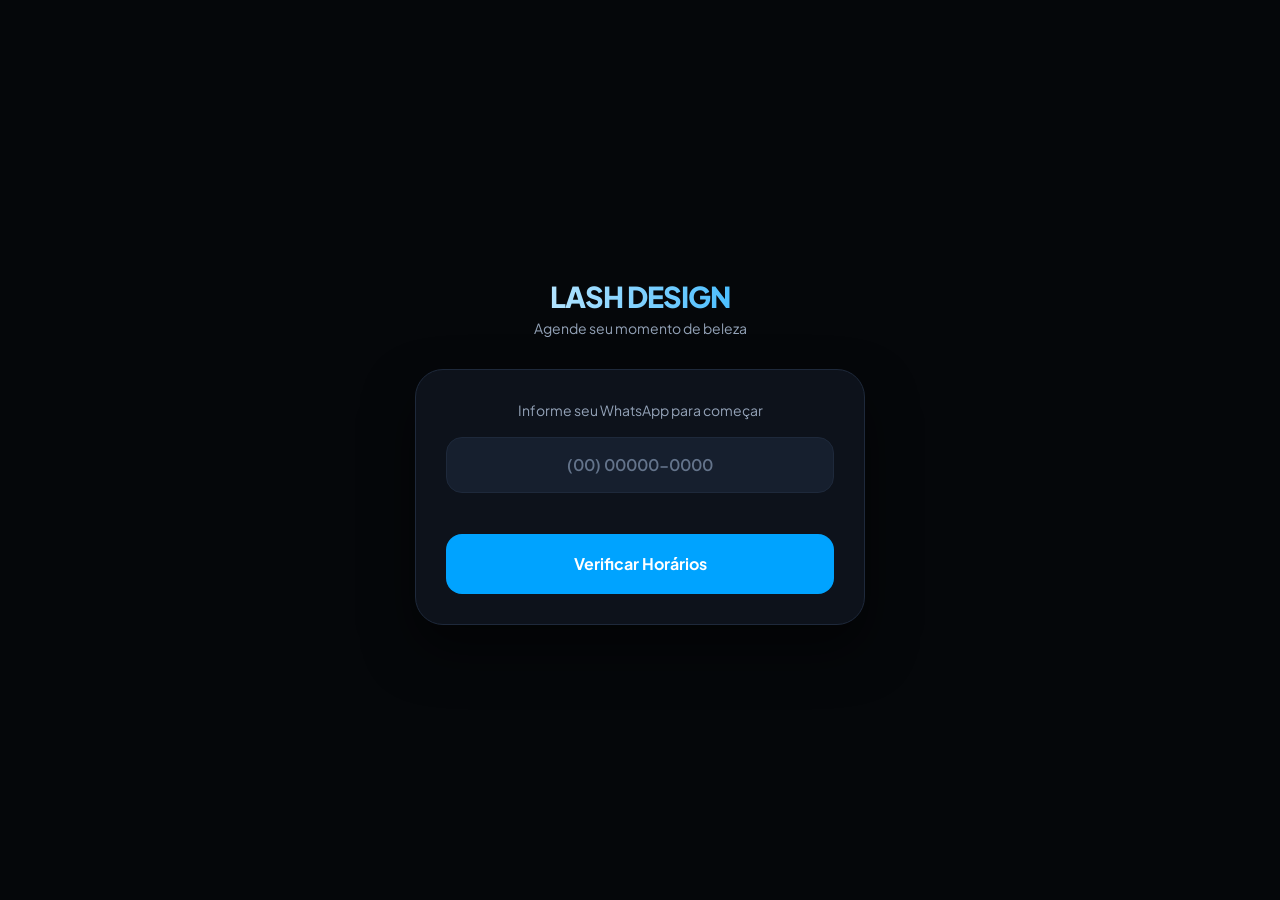
==== templates/index.html @ cbf54297 "Versão final ajustada para deploy" ====
<!DOCTYPE html>
<html lang="pt-br">
<head>
    <meta charset="UTF-8">
    <meta name="viewport" content="width=device-width, initial-scale=1.0">
    <title>Lash Design - Agendamento Online</title>
    
    <link href="https://fonts.googleapis.com/css2?family=Plus+Jakarta+Sans:wght@300;400;600;700&display=swap" rel="stylesheet">
    <link rel="stylesheet" href="https://cdn.jsdelivr.net/npm/bootstrap-icons@1.11.1/font/bootstrap-icons.css">
    <link rel="stylesheet" href="https://cdn.jsdelivr.net/npm/bootstrap@5.3.0/dist/css/bootstrap.min.css">
    <link rel="stylesheet" href="https://cdnjs.cloudflare.com/ajax/libs/animate.css/4.1.1/animate.min.css">

    <style>
        :root {
            --primary: #00a3ff;
            --bg-main: #05070a;
            --bg-card: #0d121b;
            --border: #1e293b;
            --text-main: #ffffff;
            --text-muted: #94a3b8;
            --success: #00e676;
        }

        .text-muted { color: var(--text-muted) !important; }
        label { color: #ffffff !important; }
        
        ::placeholder {
            color: #64748b !important;
            opacity: 1;
        }

        body {
            background: var(--bg-main);
            color: var(--text-main);
            font-family: 'Plus Jakarta Sans', sans-serif;
            min-height: 100vh;
            display: flex;
            align-items: center;
            justify-content: center;
            padding: 20px;
            margin: 0;
        }

        .container-app {
            max-width: 450px;
            width: 100%;
        }

        .brand-logo {
            text-align: center;
            margin-bottom: 30px;
        }

        .brand-text {
            font-size: 1.8rem;
            font-weight: 800;
            background: linear-gradient(90deg, #fff, var(--primary));
            background-clip: text;
            -webkit-background-clip: text;
            -webkit-text-fill-color: transparent;
            letter-spacing: -1px;
        }

        .card-glass {
            background: var(--bg-card);
            border: 1px solid var(--border);
            border-radius: 28px;
            padding: 30px;
            box-shadow: 0 25px 50px rgba(0,0,0,0.5);
        }

        .form-control {
            background: #161f2e !important;
            border: 1px solid var(--border) !important;
            color: white !important;
            border-radius: 16px;
            padding: 15px;
            text-align: center;
            font-weight: 600;
        }

        .form-control:focus {
            border-color: var(--primary) !important;
            box-shadow: 0 0 0 4px rgba(0, 163, 255, 0.1);
        }

        /* Calendário */
        .calendar-grid {
            display: grid;
            grid-template-columns: repeat(7, 1fr);
            gap: 6px;
            margin-top: 15px;
        }

        .cal-day {
            aspect-ratio: 1;
            display: flex;
            align-items: center;
            justify-content: center;
            cursor: pointer;
            border-radius: 12px;
            font-size: 0.85rem;
            background: #161f2e;
            transition: 0.2s;
            position: relative;
        }

        .cal-day:hover:not(.empty) { background: var(--border); }
        .cal-day.active { background: var(--primary); font-weight: bold; box-shadow: 0 0 15px rgba(0, 163, 255, 0.3); }
        
        .cal-day.has-slots::after {
            content: '';
            width: 4px; height: 4px; 
            background: var(--primary); 
            border-radius: 50%; 
            position: absolute; 
            bottom: 5px;
        }

        /* Horários */
        .slot-pill {
            background: #161f2e;
            border: 1px solid var(--border);
            padding: 10px 18px;
            border-radius: 14px;
            cursor: pointer;
            transition: 0.2s;
            text-align: center;
            flex: 1 1 30%;
            color: white;
        }

        .slot-pill:hover { border-color: var(--primary); color: var(--primary); }
        .slot-pill.selected { background: var(--primary); color: white; border-color: var(--primary); font-weight: bold; }

        .btn-confirm {
            background: var(--primary);
            color: white;
            border: none;
            border-radius: 16px;
            padding: 18px;
            font-weight: 700;
            width: 100%;
            margin-top: 25px;
            transition: 0.3s;
        }

        .btn-confirm:disabled { background: #2d3748; color: #718096; cursor: not-allowed; }

        .status-box {
            background: rgba(0, 163, 255, 0.1);
            border: 1px solid var(--primary);
            border-radius: 16px;
            padding: 15px;
            margin-bottom: 20px;
            text-align: center;
        }
    </style>
</head>
<body>

<div class="container-app">
    <div class="brand-logo">
        <div class="brand-text">LASH DESIGN</div>
        <p class="text-muted small">Agende seu momento de beleza</p>
    </div>

    <div class="card-glass">
        <div id="step-1">
            <label class="text-muted small d-block mb-3 text-center">Informe seu WhatsApp para começar</label>
            <input type="tel" id="user-tel" class="form-control mb-3" placeholder="(00) 00000-0000">
            <button onclick="verificarCliente()" class="btn-confirm">Verificar Horários</button>
        </div>

        <div id="step-2" class="d-none animate__animated animate__fadeIn">
            <div id="status-existente" class="status-box d-none">
                <span class="small d-block text-white">Você já possui um agendamento!</span>
                <strong id="data-agendada" class="text-primary"></strong>
            </div>

            <div class="d-flex justify-content-between align-items-center mb-3">
                <button class="btn btn-sm text-white" onclick="mudarMes(-1)"><i class="bi bi-chevron-left"></i></button>
                <span id="label-mes" class="fw-bold text-uppercase small" style="color: var(--primary)"></span>
                <button class="btn btn-sm text-white" onclick="mudarMes(1)"><i class="bi bi-chevron-right"></i></button>
            </div>

            <div class="calendar-grid text-muted" style="font-size: 0.7rem; font-weight: 800; text-align: center;">
                <div>D</div><div>S</div><div>T</div><div>Q</div><div>Q</div><div>S</div><div>S</div>
            </div>
            <div id="calendar-days" class="calendar-grid"></div>

            <div id="box-slots" class="mt-4 d-none">
                <label class="text-muted small mb-2">Escolha o horário:</label>
                <div id="lista-horarios" class="d-flex flex-wrap gap-2"></div>
                
                <input type="text" id="user-nome" class="form-control mt-4" placeholder="Seu nome completo">
                <button id="btn-finalizar" onclick="confirmarAgendamento()" class="btn-confirm" disabled>Confirmar Agendamento</button>
            </div>
        </div>
    </div>
</div>

<script>
    const API_URL = window.location.origin;
    let grade = {};
    let dataCalendario = new Date();
    let horarioSelecionado = null;

    async function verificarCliente() {
        const tel = document.getElementById('user-tel').value;
        if(tel.length < 10) return alert("Digite um WhatsApp válido");

        try {
            // Busca grade de horários disponíveis
            const resG = await fetch(`${API_URL}/agendamentos/horarios`);
            grade = await resG.json();

            // Verifica se cliente já tem agendamento ativo
            const resC = await fetch(`${API_URL}/agendamentos/verificar?telefone=${tel}`);
            const status = await resC.json();

            document.getElementById('step-1').classList.add('d-none');
            document.getElementById('step-2').classList.remove('d-none');
            
            if(status.possui_agendamento) {
                document.getElementById('status-existente').classList.remove('d-none');
                const dt = new Date(status.detalhes.data_hora);
                document.getElementById('data-agendada').innerText = dt.toLocaleString('pt-BR', {dateStyle:'short', timeStyle:'short'});
            }
            
            renderCalendario();
        } catch (e) {
            console.error("Erro ao verificar cliente", e);
            alert("Erro ao conectar com o servidor.");
        }
    }

    function renderCalendario() {
        const grid = document.getElementById('calendar-days');
        grid.innerHTML = '';
        document.getElementById('label-mes').innerText = dataCalendario.toLocaleString('pt-BR', { month: 'long', year: 'numeric' });

        const ano = dataCalendario.getFullYear();
        const mes = dataCalendario.getMonth();
        const primDia = new Date(ano, mes, 1).getDay();
        const ultDia = new Date(ano, mes + 1, 0).getDate();

        for (let i = 0; i < primDia; i++) grid.innerHTML += '<div class="cal-day empty"></div>';
        for (let d = 1; d <= ultDia; d++) {
            const dataStr = `${ano}-${String(mes + 1).padStart(2, '0')}-${String(d).padStart(2, '0')}`;
            const temVaga = grade[dataStr] ? 'has-slots' : '';
            grid.innerHTML += `<div class="cal-day ${temVaga}" onclick="selecionarDia('${dataStr}', this)">${d}</div>`;
        }
    }

    function selecionarDia(data, el) {
        document.querySelectorAll('.cal-day').forEach(d => d.classList.remove('active'));
        el.classList.add('active');
        
        const box = document.getElementById('box-slots');
        const lista = document.getElementById('lista-horarios');
        box.classList.remove('d-none');
        lista.innerHTML = '';

        if(grade[data]) {
            grade[data].forEach(h => {
                lista.innerHTML += `<div class="slot-pill" onclick="selecionarHorario(${h.id}, this)">${h.hora}</div>`;
            });
        } else {
            lista.innerHTML = '<p class="text-muted small">Nenhum horário disponível nesta data.</p>';
        }
    }

    function selecionarHorario(id, el) {
        document.querySelectorAll('.slot-pill').forEach(p => p.classList.remove('selected'));
        el.classList.add('selected');
        horarioSelecionado = id;
        document.getElementById('btn-finalizar').disabled = false;
    }

    async function confirmarAgendamento() {
        const nome = document.getElementById('user-nome').value;
        const tel = document.getElementById('user-tel').value;
        
        if(!nome) return alert("Por favor, digite seu nome");
        
        const res = await fetch(`${API_URL}/agendamentos/criar?nome=${nome}&telefone=${tel}&horario_id=${horarioSelecionado}`, {
            method: 'POST'
        });

        if(res.ok) {
            alert("Agendamento realizado com sucesso! Esperamos por você.");
            location.reload();
        } else {
            alert("Erro ao agendar. Tente outro horário.");
        }
    }

    function mudarMes(n) { 
        dataCalendario.setMonth(dataCalendario.getMonth() + n); 
        renderCalendario();
    }
</script>
</body>
</html>
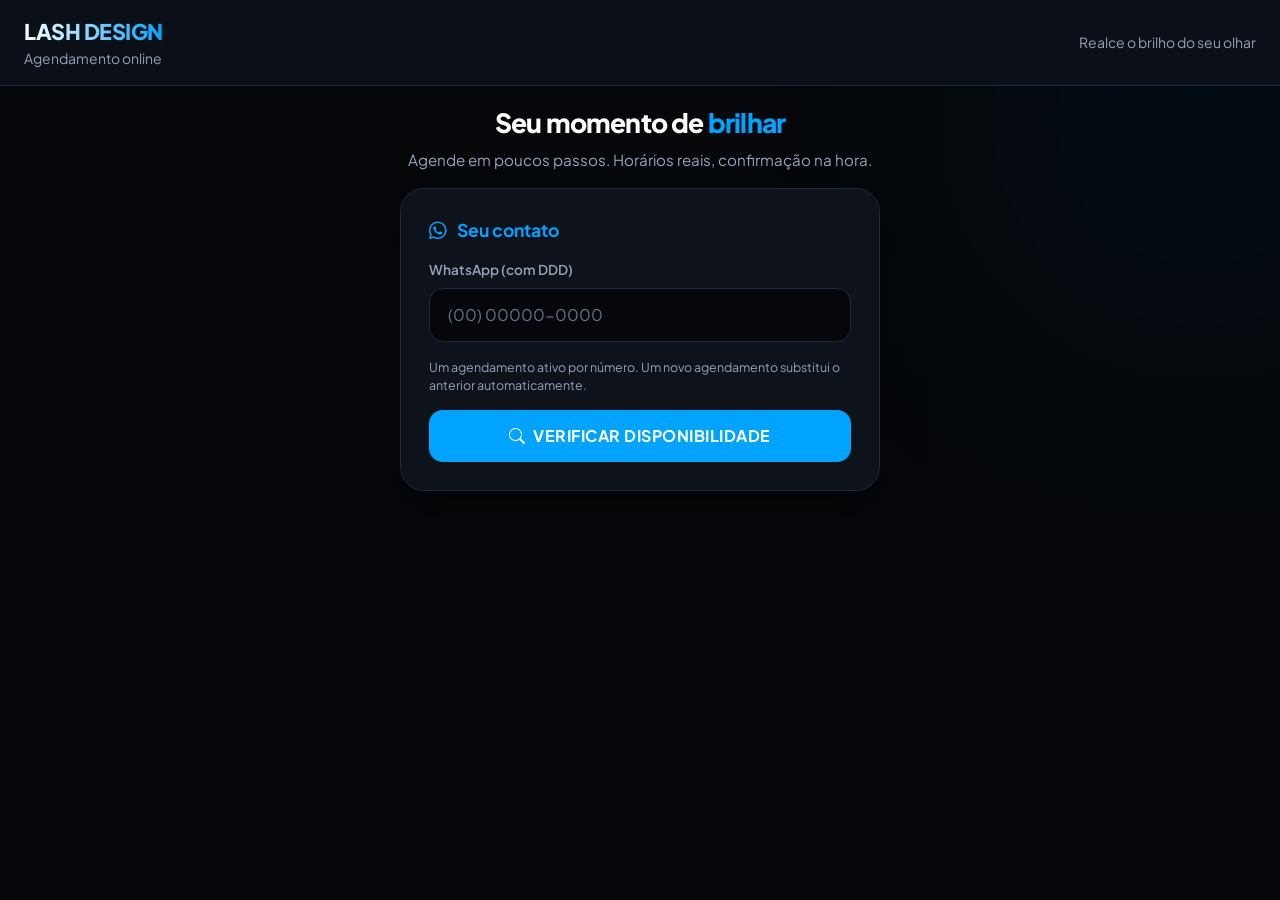
==== commit 0868cb23: "Novas Features no projeto" ====
--- a/templates/index.html
+++ b/templates/index.html
@@ -3,303 +3,650 @@
 <head>
     <meta charset="UTF-8">
     <meta name="viewport" content="width=device-width, initial-scale=1.0">
-    <title>Lash Design - Agendamento Online</title>
-    
-    <link href="https://fonts.googleapis.com/css2?family=Plus+Jakarta+Sans:wght@300;400;600;700&display=swap" rel="stylesheet">
+    <title>Lash Design — Agendamento online</title>
+    <meta name="description" content="Agende seu horário de extensão de cílios e procedimentos Lash Design com poucos cliques.">
+    <meta property="og:title" content="Lash Design — Agendamento online">
+    <meta property="og:description" content="Escolha o serviço, data e horário. Atendimento profissional.">
+    <meta property="og:type" content="website">
+    <meta property="og:image" content="/static/img/logo_aba.png">
+
+    <link href="https://fonts.googleapis.com/css2?family=Plus+Jakarta+Sans:wght@300;400;600;700;800&display=swap" rel="stylesheet">
     <link rel="stylesheet" href="https://cdn.jsdelivr.net/npm/bootstrap-icons@1.11.1/font/bootstrap-icons.css">
     <link rel="stylesheet" href="https://cdn.jsdelivr.net/npm/bootstrap@5.3.0/dist/css/bootstrap.min.css">
-    <link rel="stylesheet" href="https://cdnjs.cloudflare.com/ajax/libs/animate.css/4.1.1/animate.min.css">
+    <link rel="stylesheet" href="https://cdnjs.cloudflare.com/ajax/libs/animate.css/4.1.1/animate.min.css"/>
+    <link rel="stylesheet" href="/static/css/theme.css">
+    <link rel="icon" type="image/png" href="/static/img/logo_aba.png">
 
     <style>
-        :root {
-            --primary: #00a3ff;
-            --bg-main: #05070a;
-            --bg-card: #0d121b;
-            --border: #1e293b;
-            --text-main: #ffffff;
-            --text-muted: #94a3b8;
-            --success: #00e676;
-        }
-
-        .text-muted { color: var(--text-muted) !important; }
-        label { color: #ffffff !important; }
-        
-        ::placeholder {
-            color: #64748b !important;
-            opacity: 1;
-        }
-
-        body {
-            background: var(--bg-main);
-            color: var(--text-main);
-            font-family: 'Plus Jakarta Sans', sans-serif;
+        label, .form-label {
+            color: var(--text-muted) !important;
+            font-size: 0.85rem;
+            font-weight: 600;
+        }
+
+        body.theme-phd {
+            margin: 0;
             min-height: 100vh;
-            display: flex;
-            align-items: center;
-            justify-content: center;
-            padding: 20px;
-            margin: 0;
-        }
-
-        .container-app {
-            max-width: 450px;
-            width: 100%;
-        }
-
-        .brand-logo {
-            text-align: center;
-            margin-bottom: 30px;
-        }
-
-        .brand-text {
-            font-size: 1.8rem;
+            padding-bottom: 48px;
+            overflow-x: hidden;
+        }
+
+        body.theme-phd::before {
+            content: "";
+            position: fixed;
+            width: 320px;
+            height: 320px;
+            background: var(--primary);
+            filter: blur(150px);
+            border-radius: 50%;
+            z-index: -1;
+            opacity: 0.12;
+            top: -40px;
+            right: -80px;
+            pointer-events: none;
+        }
+
+        .navbar-public {
+            background: var(--glass);
+            backdrop-filter: blur(15px);
+            border-bottom: 1px solid var(--border);
+            padding: 16px 24px;
+            position: sticky;
+            top: 0;
+            z-index: 1000;
+        }
+
+        .navbar-public .brand-text {
+            font-size: 1.35rem;
             font-weight: 800;
+            letter-spacing: -0.5px;
             background: linear-gradient(90deg, #fff, var(--primary));
             background-clip: text;
             -webkit-background-clip: text;
             -webkit-text-fill-color: transparent;
-            letter-spacing: -1px;
+        }
+
+        .hero-landing {
+            max-width: 520px;
+            margin: 0 auto;
+            padding: 20px 20px 8px;
+            text-align: center;
+        }
+
+        .hero-landing h1 {
+            font-size: 1.65rem;
+            font-weight: 800;
+            letter-spacing: -0.03em;
+            line-height: 1.25;
+            margin-bottom: 10px;
+        }
+
+        .hero-landing p {
+            color: var(--text-muted);
+            font-size: 0.95rem;
+            margin: 0;
+        }
+
+        .page-wrap {
+            max-width: 520px;
+            margin: 0 auto;
+            padding: 8px 20px 0;
         }
 
         .card-glass {
-            background: var(--bg-card);
+            margin-bottom: 20px;
+            transition: border-color 0.2s ease;
+        }
+
+        .card-glass:hover {
+            border-color: rgba(0, 163, 255, 0.35);
+        }
+
+        .services-grid { display: flex; flex-direction: column; gap: 12px; }
+
+        .service-option {
+            background: var(--bg-accent);
             border: 1px solid var(--border);
-            border-radius: 28px;
-            padding: 30px;
-            box-shadow: 0 25px 50px rgba(0,0,0,0.5);
-        }
-
-        .form-control {
-            background: #161f2e !important;
-            border: 1px solid var(--border) !important;
-            color: white !important;
             border-radius: 16px;
-            padding: 15px;
+            overflow: hidden;
+            cursor: pointer;
+            display: flex;
+            align-items: center;
+            transition: all 0.25s ease;
+            position: relative;
+        }
+
+        .service-option:hover { border-color: rgba(0, 163, 255, 0.4); }
+
+        .service-option img {
+            width: 76px;
+            height: 76px;
+            object-fit: cover;
+        }
+
+        .service-info { padding: 14px 16px; flex-grow: 1; }
+
+        .service-info h4 {
+            margin: 0;
+            font-size: 0.98rem;
+            font-weight: 700;
+            color: var(--text-main);
+        }
+
+        .service-info span { color: var(--primary); font-weight: 800; font-size: 0.88rem; }
+
+        .service-option.selected {
+            border-color: var(--primary);
+            background: rgba(0, 163, 255, 0.1);
+            box-shadow: 0 0 0 1px rgba(0, 163, 255, 0.25);
+        }
+
+        .check-badge {
+            position: absolute;
+            right: 14px;
+            color: var(--primary);
+            font-size: 1.25rem;
+            display: none;
+        }
+
+        .service-option.selected .check-badge { display: block; }
+
+        .status-box {
+            background: rgba(0, 163, 255, 0.08);
+            border: 1px solid rgba(0, 163, 255, 0.35);
+            border-radius: 16px;
+            padding: 14px 16px;
+            margin-bottom: 8px;
             text-align: center;
-            font-weight: 600;
-        }
-
-        .form-control:focus {
-            border-color: var(--primary) !important;
-            box-shadow: 0 0 0 4px rgba(0, 163, 255, 0.1);
-        }
-
-        /* Calendário */
+        }
+
+        .status-box strong { color: var(--primary); font-weight: 700; }
+
+        .calendar-nav {
+            display: flex;
+            justify-content: space-between;
+            align-items: center;
+            margin-bottom: 16px;
+            background: rgba(0, 0, 0, 0.35);
+            border: 1px solid var(--border);
+            border-radius: 14px;
+            padding: 10px 12px;
+        }
+
+        .calendar-nav button {
+            background: transparent;
+            border: none;
+            color: white;
+            padding: 6px 10px;
+            border-radius: 10px;
+        }
+
+        .calendar-nav button:hover { background: var(--bg-accent); }
+
+        #label-mes {
+            font-size: 0.78rem;
+            font-weight: 800;
+            letter-spacing: 0.06em;
+            text-transform: uppercase;
+            color: var(--primary);
+        }
+
         .calendar-grid {
             display: grid;
             grid-template-columns: repeat(7, 1fr);
-            gap: 6px;
-            margin-top: 15px;
+            gap: 8px;
+            text-align: center;
+        }
+
+        .calendar-grid.weekdays {
+            font-size: 0.65rem;
+            font-weight: 800;
+            letter-spacing: 0.04em;
+            color: var(--text-muted);
+            margin-bottom: 4px;
         }
 
         .cal-day {
+            position: relative;
             aspect-ratio: 1;
             display: flex;
             align-items: center;
             justify-content: center;
             cursor: pointer;
             border-radius: 12px;
-            font-size: 0.85rem;
-            background: #161f2e;
-            transition: 0.2s;
-            position: relative;
-        }
-
-        .cal-day:hover:not(.empty) { background: var(--border); }
-        .cal-day.active { background: var(--primary); font-weight: bold; box-shadow: 0 0 15px rgba(0, 163, 255, 0.3); }
-        
-        .cal-day.has-slots::after {
-            content: '';
-            width: 4px; height: 4px; 
-            background: var(--primary); 
-            border-radius: 50%; 
-            position: absolute; 
-            bottom: 5px;
-        }
-
-        /* Horários */
-        .slot-pill {
-            background: #161f2e;
-            border: 1px solid var(--border);
-            padding: 10px 18px;
-            border-radius: 14px;
-            cursor: pointer;
-            transition: 0.2s;
-            text-align: center;
-            flex: 1 1 30%;
-            color: white;
-        }
-
-        .slot-pill:hover { border-color: var(--primary); color: var(--primary); }
-        .slot-pill.selected { background: var(--primary); color: white; border-color: var(--primary); font-weight: bold; }
-
-        .btn-confirm {
+            font-size: 0.88rem;
+            transition: all 0.2s;
+            background: var(--bg-accent);
+            border: 1px solid transparent;
+            color: var(--text-main);
+        }
+
+        .cal-day.empty { visibility: hidden; pointer-events: none; }
+
+        .cal-day.has-slots {
+            background: rgba(0, 163, 255, 0.14);
+            border-color: rgba(0, 163, 255, 0.45);
+            color: #bae6fd;
+            font-weight: 600;
+        }
+
+        .cal-day:hover { background: var(--border); border-color: var(--primary); }
+
+        .cal-day.has-slots:hover {
+            background: rgba(0, 163, 255, 0.24);
+            border-color: rgba(0, 163, 255, 0.65);
+            color: #e0f2fe;
+        }
+
+        .cal-day.active {
             background: var(--primary);
             color: white;
+            font-weight: 700;
+            box-shadow: 0 0 14px rgba(0, 163, 255, 0.45);
+            border-color: transparent;
+        }
+
+        .slot-pill {
+            background: var(--bg-accent);
+            border: 1px solid var(--border);
+            padding: 10px 16px;
+            border-radius: 12px;
+            cursor: pointer;
+            flex: 1 1 30%;
+            text-align: center;
+            font-size: 0.9rem;
+            font-weight: 600;
+            color: white;
+            transition: all 0.2s;
+        }
+
+        .slot-pill:hover { border-color: var(--primary); }
+
+        .slot-pill.selected {
+            background: var(--primary);
+            color: white;
+            border-color: var(--primary);
+            box-shadow: 0 4px 14px rgba(0, 163, 255, 0.35);
+        }
+
+        .divider-soft {
             border: none;
-            border-radius: 16px;
-            padding: 18px;
-            font-weight: 700;
-            width: 100%;
-            margin-top: 25px;
-            transition: 0.3s;
-        }
-
-        .btn-confirm:disabled { background: #2d3748; color: #718096; cursor: not-allowed; }
-
-        .status-box {
-            background: rgba(0, 163, 255, 0.1);
-            border: 1px solid var(--primary);
-            border-radius: 16px;
-            padding: 15px;
-            margin-bottom: 20px;
-            text-align: center;
+            border-top: 1px solid var(--border);
+            margin: 24px 0;
+        }
+
+        .policy-note { font-size: 0.78rem; color: var(--text-muted); line-height: 1.45; }
+
+        @media (max-width: 576px) {
+            .hero-landing h1 { font-size: 1.35rem; }
+            .navbar-public { padding: 12px 16px; }
         }
     </style>
 </head>
-<body>
-
-<div class="container-app">
-    <div class="brand-logo">
-        <div class="brand-text">LASH DESIGN</div>
-        <p class="text-muted small">Agende seu momento de beleza</p>
+<body class="theme-phd">
+
+<header class="navbar-public d-flex justify-content-between align-items-center flex-wrap gap-2">
+    <div>
+        <div class="brand-text mb-0">LASH DESIGN</div>
+        <p class="text-muted small mb-0">Agendamento online</p>
     </div>
-
+    <div class="d-flex align-items-center gap-2">
+        <span class="text-muted small d-none d-sm-inline">Realce o brilho do seu olhar</span>
+        <a href="/admin-page" id="admin-shortcut" class="btn btn-sm btn-outline-light border-secondary rounded-3 d-none" style="color: var(--text-muted); border-color: var(--border) !important;">
+            <i class="bi bi-gear-fill"></i> Admin
+        </a>
+    </div>
+</header>
+
+<section class="hero-landing animate__animated animate__fadeIn">
+    <h1>Seu momento de <span style="color: var(--primary);">brilhar</span></h1>
+    <p>Agende em poucos passos. Horários reais, confirmação na hora.</p>
+</section>
+
+<div class="page-wrap animate__animated animate__fadeIn">
     <div class="card-glass">
         <div id="step-1">
-            <label class="text-muted small d-block mb-3 text-center">Informe seu WhatsApp para começar</label>
-            <input type="tel" id="user-tel" class="form-control mb-3" placeholder="(00) 00000-0000">
-            <button onclick="verificarCliente()" class="btn-confirm">Verificar Horários</button>
+            <div class="section-title mb-3">
+                <i class="bi bi-whatsapp"></i>
+                Seu contato
+            </div>
+            <label class="form-label d-block mb-2">WhatsApp (com DDD)</label>
+            <input type="tel" id="user-tel" class="form-control theme-control mb-3" placeholder="(00) 00000-0000" autocomplete="tel" maxlength="16">
+            <p class="policy-note mb-3">Um agendamento ativo por número. Um novo agendamento substitui o anterior automaticamente.</p>
+            <button type="button" id="btn-verificar" onclick="verificarCliente()" class="btn btn-primary-custom w-100">
+                <i class="bi bi-search me-1"></i> Verificar disponibilidade
+            </button>
         </div>
 
-        <div id="step-2" class="d-none animate__animated animate__fadeIn">
-            <div id="status-existente" class="status-box d-none">
-                <span class="small d-block text-white">Você já possui um agendamento!</span>
-                <strong id="data-agendada" class="text-primary"></strong>
+        <div id="step-2" class="d-none">
+            <div class="section-title mb-3">
+                <i class="bi bi-stars"></i>
+                Escolha o serviço
             </div>
-
-            <div class="d-flex justify-content-between align-items-center mb-3">
-                <button class="btn btn-sm text-white" onclick="mudarMes(-1)"><i class="bi bi-chevron-left"></i></button>
-                <span id="label-mes" class="fw-bold text-uppercase small" style="color: var(--primary)"></span>
-                <button class="btn btn-sm text-white" onclick="mudarMes(1)"><i class="bi bi-chevron-right"></i></button>
+            <div id="services-mount" class="services-grid mb-3"></div>
+
+            <div id="status-existente" class="status-box d-none mb-3">
+                <span class="small text-muted d-block mb-1">Você já possui um agendamento:</span>
+                <strong id="data-agendada"></strong>
+                <div class="mt-3">
+                    <button type="button" class="btn btn-sm btn-outline-danger rounded-3" onclick="cancelarMeuAgendamento()">
+                        <i class="bi bi-x-circle"></i> Cancelar este agendamento
+                    </button>
+                </div>
             </div>
 
-            <div class="calendar-grid text-muted" style="font-size: 0.7rem; font-weight: 800; text-align: center;">
-                <div>D</div><div>S</div><div>T</div><div>Q</div><div>Q</div><div>S</div><div>S</div>
-            </div>
-            <div id="calendar-days" class="calendar-grid"></div>
-
-            <div id="box-slots" class="mt-4 d-none">
-                <label class="text-muted small mb-2">Escolha o horário:</label>
-                <div id="lista-horarios" class="d-flex flex-wrap gap-2"></div>
-                
-                <input type="text" id="user-nome" class="form-control mt-4" placeholder="Seu nome completo">
-                <button id="btn-finalizar" onclick="confirmarAgendamento()" class="btn-confirm" disabled>Confirmar Agendamento</button>
+            <p class="policy-note mb-3 d-none" id="hint-servico-primeiro">Selecione um serviço para carregar as datas com vagas compatíveis com a duração do procedimento.</p>
+
+            <div id="calendar-wrap" class="d-none">
+                <hr class="divider-soft">
+                <div class="section-title mb-3">
+                    <i class="bi bi-calendar3"></i>
+                    Data e horário
+                </div>
+                <div class="calendar-nav">
+                    <button type="button" class="btn btn-sm text-white" onclick="mudarMes(-1)" aria-label="Mês anterior"><i class="bi bi-chevron-left"></i></button>
+                    <span id="label-mes"></span>
+                    <button type="button" class="btn btn-sm text-white" onclick="mudarMes(1)" aria-label="Próximo mês"><i class="bi bi-chevron-right"></i></button>
+                </div>
+                <div class="calendar-grid weekdays">
+                    <div>DOM</div><div>SEG</div><div>TER</div><div>QUA</div><div>QUI</div><div>SEX</div><div>SÁB</div>
+                </div>
+                <div id="calendar-days" class="calendar-grid"></div>
+
+                <div id="box-slots" class="mt-4 d-none">
+                    <label class="form-label d-block mb-2">Horários disponíveis nesta data</label>
+                    <div id="lista-horarios" class="d-flex flex-wrap gap-2 mb-4"></div>
+                    <label class="form-label d-block mb-2">Nome completo</label>
+                    <input type="text" id="user-nome" class="form-control theme-control mb-3" placeholder="Como aparecerá no agendamento" autocomplete="name">
+                    <button type="button" id="btn-finalizar" onclick="confirmarAgendamento()" class="btn btn-primary-custom w-100" disabled>
+                        <i class="bi bi-check2-circle me-1"></i> Finalizar agendamento
+                    </button>
+                </div>
             </div>
         </div>
     </div>
 </div>
 
+<script src="/static/js/phd-ui.js"></script>
 <script>
-    const API_URL = window.location.origin;
+    const API_URL = window.location.hostname === "localhost" || window.location.hostname === "127.0.0.1"
+        ? "http://127.0.0.1:8000" : window.location.origin;
+
     let grade = {};
     let dataCalendario = new Date();
     let horarioSelecionado = null;
-
-    async function verificarCliente() {
-        const tel = document.getElementById('user-tel').value;
-        if(tel.length < 10) return alert("Digite um WhatsApp válido");
-
+    let servicoSelecionado = null;
+
+    function apenasDigitosTel(s) {
+        return (s || "").replace(/\D/g, "");
+    }
+
+    function formatarTelBR(v) {
+        const d = apenasDigitosTel(v).slice(0, 11);
+        if (d.length <= 2) return d.length ? "(" + d : "";
+        if (d.length <= 6) return "(" + d.slice(0, 2) + ") " + d.slice(2);
+        if (d.length <= 10) return "(" + d.slice(0, 2) + ") " + d.slice(2, 6) + "-" + d.slice(6);
+        return "(" + d.slice(0, 2) + ") " + d.slice(2, 7) + "-" + d.slice(7);
+    }
+
+    function setBtnLoading(btn, loading) {
+        if (!btn) return;
+        if (loading) {
+            btn.dataset.label = btn.innerHTML;
+            btn.classList.add("btn-loading");
+            btn.disabled = true;
+        } else {
+            btn.classList.remove("btn-loading");
+            btn.disabled = false;
+            if (btn.dataset.label) btn.innerHTML = btn.dataset.label;
+        }
+    }
+
+    function baixarICS(inicioIso, fimIso, titulo) {
+        const esc = (s) => String(s || "").replace(/\\/g, "\\\\").replace(/;/g, "\\;").replace(/,/g, "\\,").replace(/\n/g, "\\n");
+        const fmtLocal = (iso) => {
+            const d = new Date(iso);
+            if (isNaN(d.getTime())) return "";
+            const p = (n) => String(n).padStart(2, "0");
+            return d.getFullYear() + p(d.getMonth() + 1) + p(d.getDate()) + "T" + p(d.getHours()) + p(d.getMinutes()) + "00";
+        };
+        const body =
+            "BEGIN:VCALENDAR\r\nVERSION:2.0\r\nPRODID:-//Lash Design//PT\r\nCALSCALE:GREGORIAN\r\nBEGIN:VEVENT\r\n" +
+            "DTSTART:" + fmtLocal(inicioIso) + "\r\nDTEND:" + fmtLocal(fimIso) + "\r\nSUMMARY:" + esc(titulo) + "\r\nEND:VEVENT\r\nEND:VCALENDAR\r\n";
+        const blob = new Blob([body], { type: "text/calendar;charset=utf-8" });
+        const a = document.createElement("a");
+        a.href = URL.createObjectURL(blob);
+        a.download = "lash-design-agendamento.ics";
+        a.click();
+        URL.revokeObjectURL(a.href);
+    }
+
+    document.addEventListener("DOMContentLoaded", () => {
+        const tel = document.getElementById("user-tel");
+        tel.addEventListener("input", () => { tel.value = formatarTelBR(tel.value); });
+        const sh = document.getElementById("admin-shortcut");
+        if (localStorage.getItem("token_phd") && sh) sh.classList.remove("d-none");
+    });
+
+    async function loadServicos() {
+        const m = document.getElementById("services-mount");
+        m.innerHTML = '<div class="skeleton-line w-100 mb-2"></div><div class="skeleton-line w-100 mb-2" style="max-width:85%"></div><div class="skeleton-line w-100" style="max-width:70%"></div>';
         try {
-            // Busca grade de horários disponíveis
-            const resG = await fetch(`${API_URL}/agendamentos/horarios`);
-            grade = await resG.json();
-
-            // Verifica se cliente já tem agendamento ativo
-            const resC = await fetch(`${API_URL}/agendamentos/verificar?telefone=${tel}`);
-            const status = await resC.json();
-
-            document.getElementById('step-1').classList.add('d-none');
-            document.getElementById('step-2').classList.remove('d-none');
-            
-            if(status.possui_agendamento) {
-                document.getElementById('status-existente').classList.remove('d-none');
-                const dt = new Date(status.detalhes.data_hora);
-                document.getElementById('data-agendada').innerText = dt.toLocaleString('pt-BR', {dateStyle:'short', timeStyle:'short'});
-            }
-            
+            const r = await fetch(API_URL + "/agendamentos/servicos");
+            if (!r.ok) throw new Error();
+            const list = await r.json();
+            m.innerHTML = list.map(s => {
+                const img = s.imagem_path || "/static/img/logo_aba.png";
+                const preco = typeof s.preco_reais === "number" ? s.preco_reais.toFixed(2).replace(".", ",") : "—";
+                return `<div class="service-option" role="button" tabindex="0" data-id="${s.id}" data-nome="${String(s.nome).replace(/"/g, "&quot;")}" data-duracao="${s.duracao_minutos}" data-preco="${preco}" onclick="selecionarServico(this)">
+                    <img src="${img}" alt="">
+                    <div class="service-info"><h4>${s.nome}</h4><span>R$ ${preco} · ${s.duracao_minutos} min</span></div>
+                    <i class="bi bi-check-circle-fill check-badge"></i></div>`;
+            }).join("");
+            document.getElementById("hint-servico-primeiro").classList.remove("d-none");
+        } catch (e) {
+            m.innerHTML = '<p class="text-danger small">Não foi possível carregar os serviços.</p>';
+        }
+    }
+
+    async function carregarGradePublica() {
+        if (!servicoSelecionado) return;
+        const d = servicoSelecionado.duracao_minutos || 60;
+        try {
+            const r = await fetch(`${API_URL}/agendamentos/horarios?duracao_minutos=${d}`);
+            if (!r.ok) throw new Error();
+            grade = await r.json();
             renderCalendario();
         } catch (e) {
-            console.error("Erro ao verificar cliente", e);
-            alert("Erro ao conectar com o servidor.");
+            phdUI.toast("Erro ao carregar horários.", "error");
+        }
+    }
+
+    function selecionarServico(el) {
+        document.querySelectorAll(".service-option").forEach(o => o.classList.remove("selected"));
+        el.classList.add("selected");
+        servicoSelecionado = {
+            id: parseInt(el.dataset.id, 10),
+            nome: el.dataset.nome,
+            duracao_minutos: parseInt(el.dataset.duracao, 10) || 60,
+            preco: el.dataset.preco
+        };
+        document.getElementById("calendar-wrap").classList.remove("d-none");
+        document.getElementById("hint-servico-primeiro").classList.add("d-none");
+        carregarGradePublica();
+        horarioSelecionado = null;
+        document.getElementById("box-slots").classList.add("d-none");
+        validarBotaoFinal();
+    }
+
+    async function verificarCliente() {
+        const telEl = document.getElementById("user-tel");
+        const tel = apenasDigitosTel(telEl.value);
+        if (tel.length < 10) {
+            phdUI.toast("Digite um WhatsApp válido com DDD (10 ou 11 dígitos).", "warning");
+            return;
+        }
+        const btn = document.getElementById("btn-verificar");
+        setBtnLoading(btn, true);
+        try {
+            const resC = await fetch(`${API_URL}/agendamentos/verificar?telefone=${encodeURIComponent(tel)}`);
+            const status = await resC.json();
+            if (!resC.ok) {
+                phdUI.toast(status.erro || "Não foi possível verificar.", "error");
+                return;
+            }
+            document.getElementById("step-1").classList.add("d-none");
+            document.getElementById("step-2").classList.remove("d-none");
+            await loadServicos();
+            if (status.possui_agendamento) {
+                document.getElementById("status-existente").classList.remove("d-none");
+                const dt = new Date(status.detalhes.data_hora);
+                document.getElementById("data-agendada").innerText = dt.toLocaleString("pt-BR", { dateStyle: "short", timeStyle: "short" });
+            } else {
+                document.getElementById("status-existente").classList.add("d-none");
+            }
+            phdUI.toast("Escolha o serviço para ver a agenda.", "info");
+        } catch (e) {
+            phdUI.toast("Erro de conexão.", "error");
+        } finally {
+            setBtnLoading(btn, false);
+        }
+    }
+
+    async function cancelarMeuAgendamento() {
+        const ok = await phdUI.confirm({
+            title: "Cancelar agendamento",
+            message: "Seu horário será liberado para outras pessoas. Deseja continuar?",
+            confirmText: "Cancelar",
+            cancelText: "Voltar",
+            danger: true
+        });
+        if (!ok) return;
+        const tel = apenasDigitosTel(document.getElementById("user-tel").value);
+        try {
+            const res = await fetch(`${API_URL}/agendamentos/cancelar?telefone=${encodeURIComponent(tel)}`, { method: "DELETE" });
+            const j = await res.json().catch(() => ({}));
+            if (res.ok) {
+                phdUI.toast(j.mensagem || "Agendamento cancelado.", "success");
+                document.getElementById("status-existente").classList.add("d-none");
+                if (servicoSelecionado) await carregarGradePublica();
+            } else {
+                phdUI.toast(j.erro || "Não foi possível cancelar.", "error");
+            }
+        } catch (e) {
+            phdUI.toast("Erro de conexão.", "error");
         }
     }
 
     function renderCalendario() {
-        const grid = document.getElementById('calendar-days');
-        grid.innerHTML = '';
-        document.getElementById('label-mes').innerText = dataCalendario.toLocaleString('pt-BR', { month: 'long', year: 'numeric' });
-
+        const grid = document.getElementById("calendar-days");
+        const label = document.getElementById("label-mes");
+        if (!grid || !label) return;
+        grid.innerHTML = "";
+        label.innerText = dataCalendario.toLocaleString("pt-BR", { month: "long", year: "numeric" });
         const ano = dataCalendario.getFullYear();
         const mes = dataCalendario.getMonth();
         const primDia = new Date(ano, mes, 1).getDay();
         const ultDia = new Date(ano, mes + 1, 0).getDate();
-
         for (let i = 0; i < primDia; i++) grid.innerHTML += '<div class="cal-day empty"></div>';
         for (let d = 1; d <= ultDia; d++) {
-            const dataStr = `${ano}-${String(mes + 1).padStart(2, '0')}-${String(d).padStart(2, '0')}`;
-            const temVaga = grade[dataStr] ? 'has-slots' : '';
+            const dataStr = `${ano}-${String(mes + 1).padStart(2, "0")}-${String(d).padStart(2, "0")}`;
+            const temVaga = Array.isArray(grade[dataStr]) && grade[dataStr].length > 0 ? "has-slots" : "";
             grid.innerHTML += `<div class="cal-day ${temVaga}" onclick="selecionarDia('${dataStr}', this)">${d}</div>`;
         }
     }
 
     function selecionarDia(data, el) {
-        document.querySelectorAll('.cal-day').forEach(d => d.classList.remove('active'));
-        el.classList.add('active');
-        
-        const box = document.getElementById('box-slots');
-        const lista = document.getElementById('lista-horarios');
-        box.classList.remove('d-none');
-        lista.innerHTML = '';
-
-        if(grade[data]) {
+        document.querySelectorAll(".cal-day").forEach(d => d.classList.remove("active"));
+        el.classList.add("active");
+        document.getElementById("box-slots").classList.remove("d-none");
+        const lista = document.getElementById("lista-horarios");
+        lista.innerHTML = "";
+        if (grade[data] && grade[data].length) {
             grade[data].forEach(h => {
                 lista.innerHTML += `<div class="slot-pill" onclick="selecionarHorario(${h.id}, this)">${h.hora}</div>`;
             });
         } else {
-            lista.innerHTML = '<p class="text-muted small">Nenhum horário disponível nesta data.</p>';
+            lista.innerHTML = '<p class="text-muted small w-100 text-center mb-0">Sem horários para esta data.</p>';
         }
     }
 
     function selecionarHorario(id, el) {
-        document.querySelectorAll('.slot-pill').forEach(p => p.classList.remove('selected'));
-        el.classList.add('selected');
+        document.querySelectorAll(".slot-pill").forEach(p => p.classList.remove("selected"));
+        el.classList.add("selected");
         horarioSelecionado = id;
-        document.getElementById('btn-finalizar').disabled = false;
+        validarBotaoFinal();
+    }
+
+    function validarBotaoFinal() {
+        document.getElementById("btn-finalizar").disabled = !(horarioSelecionado && servicoSelecionado);
     }
 
     async function confirmarAgendamento() {
-        const nome = document.getElementById('user-nome').value;
-        const tel = document.getElementById('user-tel').value;
-        
-        if(!nome) return alert("Por favor, digite seu nome");
-        
-        const res = await fetch(`${API_URL}/agendamentos/criar?nome=${nome}&telefone=${tel}&horario_id=${horarioSelecionado}`, {
-            method: 'POST'
+        const nome = document.getElementById("user-nome").value.trim();
+        const tel = apenasDigitosTel(document.getElementById("user-tel").value);
+        if (!nome) {
+            phdUI.toast("Digite seu nome completo.", "warning");
+            return;
+        }
+        if (!servicoSelecionado || !horarioSelecionado) {
+            phdUI.toast("Selecione serviço e horário.", "warning");
+            return;
+        }
+        const dataStr = Object.keys(grade).find(k => grade[k].some(h => h.id === horarioSelecionado));
+        const horaStr = (grade[dataStr] || []).find(h => h.id === horarioSelecionado);
+        const ok = await phdUI.confirm({
+            title: "Confirmar agendamento",
+            message: `Serviço: ${servicoSelecionado.nome}\nData: ${dataStr ? dataStr.split("-").reverse().join("/") : "—"}\nHorário: ${horaStr ? horaStr.hora : "—"}\nNome: ${nome}`,
+            confirmText: "Confirmar",
+            cancelText: "Ajustar",
+            danger: false
         });
-
-        if(res.ok) {
-            alert("Agendamento realizado com sucesso! Esperamos por você.");
-            location.reload();
-        } else {
-            alert("Erro ao agendar. Tente outro horário.");
-        }
-    }
-
-    function mudarMes(n) { 
-        dataCalendario.setMonth(dataCalendario.getMonth() + n); 
+        if (!ok) return;
+
+        const btn = document.getElementById("btn-finalizar");
+        setBtnLoading(btn, true);
+        const params = new URLSearchParams({
+            nome,
+            telefone: tel,
+            horario_id: String(horarioSelecionado),
+            servico: servicoSelecionado.nome,
+            servico_id: String(servicoSelecionado.id)
+        });
+        try {
+            const res = await fetch(`${API_URL}/agendamentos/criar?${params.toString()}`, { method: "POST" });
+            const j = await res.json().catch(() => ({}));
+            if (res.ok) {
+                phdUI.toast(j.mensagem || "Agendamento confirmado!", "success", 3500);
+                if (j.data_hora_inicio && j.data_hora_fim) {
+                    const dl = await phdUI.confirm({
+                        title: "Calendário",
+                        message: "Deseja baixar um arquivo .ics para adicionar ao Google Calendar ou Outlook?",
+                        confirmText: "Baixar .ics",
+                        cancelText: "Não",
+                        danger: false
+                    });
+                    if (dl) baixarICS(j.data_hora_inicio, j.data_hora_fim, "Lash Design — " + servicoSelecionado.nome);
+                }
+                setTimeout(() => location.reload(), 2500);
+            } else {
+                phdUI.toast(j.erro || "Não foi possível confirmar.", "error");
+            }
+        } catch (e) {
+            phdUI.toast("Erro de conexão.", "error");
+        } finally {
+            setBtnLoading(btn, false);
+        }
+    }
+
+    function mudarMes(n) {
+        dataCalendario.setMonth(dataCalendario.getMonth() + n);
         renderCalendario();
+        document.getElementById("box-slots").classList.add("d-none");
+        horarioSelecionado = null;
+        validarBotaoFinal();
     }
 </script>
+
 </body>
-</html>+</html>
--- a/static/css/theme.css
+++ b/static/css/theme.css
@@ -0,0 +1,132 @@
+/* Tema compartilhado: Lash Design (landing, login, admin) */
+:root {
+    --primary: #00a3ff;
+    --primary-hover: #0077bb;
+    --bg-main: #05070a;
+    --bg-card: #0d121b;
+    --bg-accent: #161f2e;
+    --border: #1e293b;
+    --text-main: #ffffff;
+    --text-muted: #94a3b8;
+    --success: #00e676;
+    --danger: #ff4d4d;
+    --glass: rgba(13, 18, 27, 0.85);
+}
+
+.text-muted {
+    color: var(--text-muted) !important;
+}
+
+::placeholder {
+    color: #64748b !important;
+    opacity: 1;
+}
+
+body.theme-phd {
+    background: var(--bg-main);
+    color: var(--text-main);
+    font-family: "Plus Jakarta Sans", system-ui, sans-serif;
+}
+
+.card-glass {
+    background: var(--bg-card);
+    border: 1px solid var(--border);
+    border-radius: 24px;
+    padding: 28px;
+    box-shadow: 0 20px 40px rgba(0, 0, 0, 0.4);
+}
+
+.section-title {
+    font-size: 1.1rem;
+    font-weight: 700;
+    margin-bottom: 18px;
+    display: flex;
+    align-items: center;
+    gap: 10px;
+    color: var(--primary);
+}
+
+.form-control.theme-control {
+    background: var(--bg-main) !important;
+    border: 1px solid var(--border) !important;
+    color: white !important;
+    border-radius: 14px;
+    padding: 14px 18px;
+}
+
+.form-control.theme-control:focus {
+    border-color: var(--primary) !important;
+    box-shadow: 0 0 0 3px rgba(0, 163, 255, 0.15);
+}
+
+.btn-primary-custom {
+    background: var(--primary);
+    border: none;
+    border-radius: 14px;
+    padding: 14px 18px;
+    font-weight: 700;
+    color: white;
+    text-transform: uppercase;
+    letter-spacing: 0.5px;
+    transition: all 0.3s ease;
+}
+
+.btn-primary-custom:hover:not(:disabled) {
+    background: var(--primary-hover);
+    color: white;
+    transform: translateY(-2px);
+    box-shadow: 0 8px 20px rgba(0, 163, 255, 0.3);
+}
+
+.btn-primary-custom:disabled {
+    opacity: 0.55;
+    cursor: not-allowed;
+    transform: none;
+}
+
+.btn-loading {
+    position: relative;
+    pointer-events: none;
+    opacity: 0.85;
+}
+
+.btn-loading::after {
+    content: "";
+    width: 1rem;
+    height: 1rem;
+    border: 2px solid rgba(255, 255, 255, 0.35);
+    border-top-color: #fff;
+    border-radius: 50%;
+    display: inline-block;
+    margin-left: 8px;
+    vertical-align: middle;
+    animation: phd-spin 0.65s linear infinite;
+}
+
+@keyframes phd-spin {
+    to {
+        transform: rotate(360deg);
+    }
+}
+
+.skeleton-line {
+    height: 14px;
+    border-radius: 8px;
+    background: linear-gradient(
+        90deg,
+        var(--bg-accent) 25%,
+        #1e293b 50%,
+        var(--bg-accent) 75%
+    );
+    background-size: 200% 100%;
+    animation: phd-skel 1.2s ease-in-out infinite;
+}
+
+@keyframes phd-skel {
+    0% {
+        background-position: 200% 0;
+    }
+    100% {
+        background-position: -200% 0;
+    }
+}
